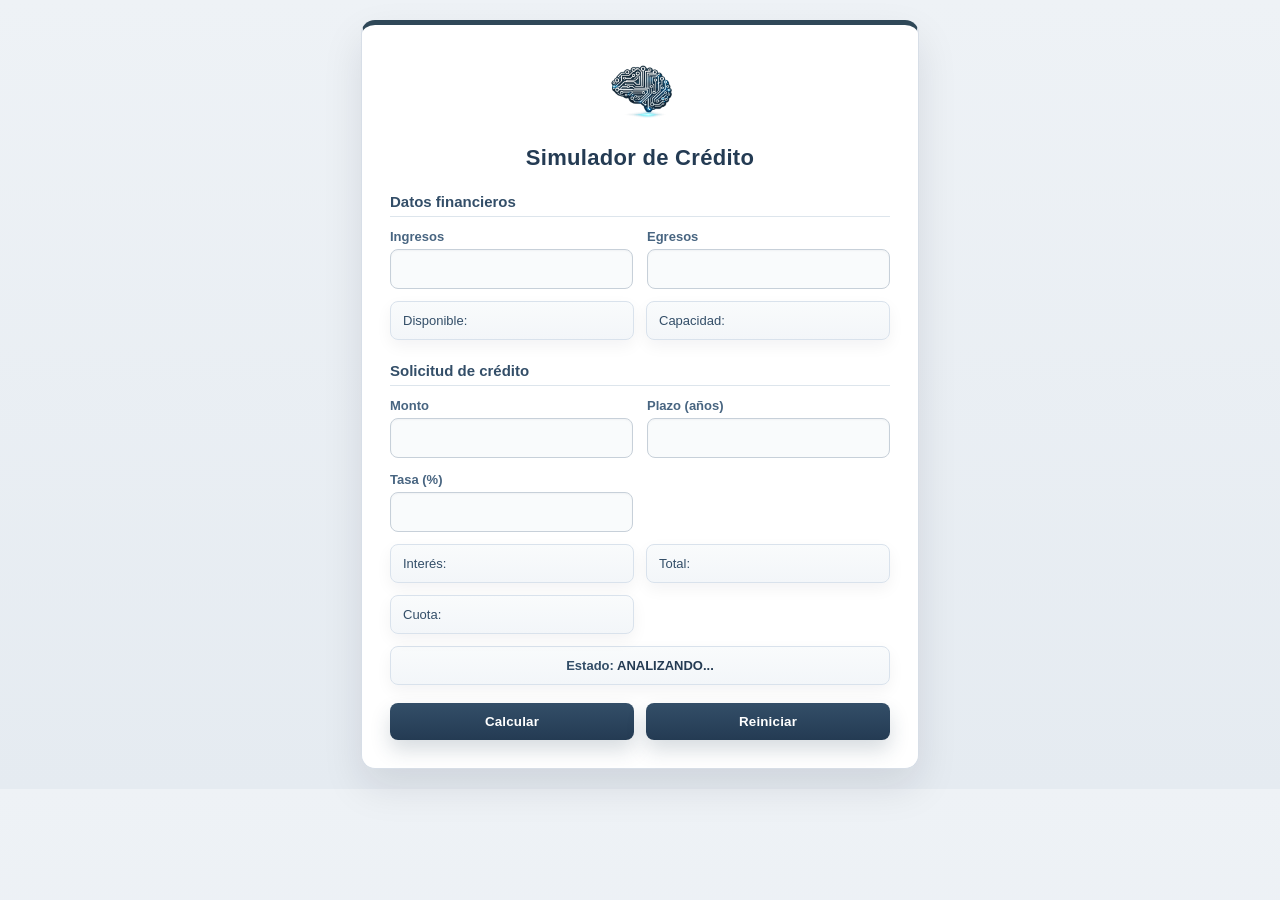
==== index.html @ 6d14caef "aubir vercel cambiado index" ====
<!DOCTYPE html>
<html lang="es">

<head>
    <meta charset="UTF-8">
    <meta name="viewport" content="width=device-width, initial-scale=1.0">
    <title>Simulador de Crédito</title>
    <link rel="stylesheet" href="simulador.css">
</head>

<body>

    <div class="container">

        <div class="header">
            <img src="logo.png" alt="Logo" class="logo">
            <h1>Simulador de Crédito</h1>
        </div>

        <h2>Datos financieros</h2>

        <div class="form-grid">
            <div>
                <label for="txtIngresos">Ingresos</label>
                <input type="text" id="txtIngresos">
            </div>

            <div>
                <label for="txtEgresos">Egresos</label>
                <input type="text" id="txtEgresos">
            </div>
        </div>

        <div class="result-grid">
            <p>Disponible: <span id="spnDisponible"></span></p>
            <p>Capacidad: <span id="spnCapacidadPago"></span></p>
        </div>

        <h2>Solicitud de crédito</h2>

        <div class="form-grid">
            <div>
                <label for="txtMonto">Monto</label>
                <input type="text" id="txtMonto">
            </div>

            <div>
                <label for="txtPlazo">Plazo (años)</label>
                <input type="text" id="txtPlazo">
            </div>

            <div>
                <label for="txtTasaInteres">Tasa (%)</label>
                <input type="text" id="txtTasaInteres">
            </div>
        </div>

        <div class="result-grid">
            <p>Interés: <span id="spnInteresPagar"></span></p>
            <p>Total: <span id="spnTotalPrestamo"></span></p>
            <p>Cuota: <span id="spnCuotaMensual"></span></p>
        </div>

        <p class="estado">Estado: <span id="spnEstadoCredito">ANALIZANDO...</span></p>

        <div class="buttons">
            <button id="btnCalcularCredito" onclick="calcular()">Calcular</button>
            <button id="btnReiniciar">Reiniciar</button>
        </div>

    </div>

    <script src="funciones.js"></script>
    <script src="simulador.js"></script>
</body>

</html>
---- simulador.css ----
body {
    font-family: Arial, sans-serif;
    background: linear-gradient(180deg, #eef2f6 0%, #e5ebf1 100%);
    margin: 0;
    padding: 20px;
    color: #1f2933;
}

.container {
    max-width: 500px;
    margin: auto;
    background: #ffffff;
    padding: 28px;
    border-radius: 14px;
    box-shadow: 0 18px 40px rgba(15, 23, 42, 0.10);
    border: 1px solid #d7dee7;
    border-top: 5px solid #2f4858;
}

.header {
    text-align: center;
    margin-bottom: 18px;
}

.logo {
    width: 120px;
    margin-bottom: 8px;
}

h1 {
    margin: 0;
    font-size: 22px;
    color: #243b53;
    letter-spacing: 0.3px;
}

h2 {
    font-size: 15px;
    color: #334e68;
    margin-top: 22px;
    margin-bottom: 12px;
    padding-bottom: 6px;
    border-bottom: 1px solid #dde5ec;
}

.form-grid {
    display: grid;
    grid-template-columns: 1fr 1fr;
    gap: 14px;
}

label {
    font-size: 13px;
    font-weight: bold;
    color: #486581;
    display: block;
    margin-bottom: 5px;
}

input {
    width: 100%;
    padding: 11px 12px;
    border-radius: 8px;
    border: 1px solid #c7d0d9;
    background: #f9fbfc;
    box-sizing: border-box;
    font-size: 14px;
    color: #1f2933;
    box-shadow: inset 0 1px 2px rgba(15, 23, 42, 0.04);
    transition: all 0.2s ease;
}

input:focus {
    outline: none;
    border-color: #52606d;
    background: #ffffff;
    box-shadow: 0 0 0 3px rgba(82, 96, 109, 0.12);
}

.result-grid {
    display: grid;
    grid-template-columns: 1fr 1fr;
    gap: 12px;
    margin-top: 12px;
}

p {
    background: linear-gradient(180deg, #f9fbfc 0%, #f3f6f9 100%);
    padding: 11px 12px;
    border-radius: 8px;
    font-size: 13px;
    margin: 0;
    border: 1px solid #d9e2ec;
    box-shadow: 0 6px 16px rgba(15, 23, 42, 0.05);
    color: #334e68;
}

span {
    font-weight: bold;
    color: #243b53;
}

.estado {
    margin-top: 12px;
    text-align: center;
    font-weight: bold;
    background: linear-gradient(180deg, #f9fbfc 0%, #f3f6f9 100%);
    border: 1px solid #d9e2ec;
    box-shadow: 0 6px 16px rgba(15, 23, 42, 0.05);
}

.buttons {
    display: flex;
    gap: 12px;
    margin-top: 18px;
}

button {
    flex: 1;
    padding: 11px;
    border: none;
    border-radius: 8px;
    background: linear-gradient(180deg, #334e68 0%, #243b53 100%);
    color: white;
    font-weight: bold;
    letter-spacing: 0.2px;
    cursor: pointer;
    box-shadow: 0 10px 20px rgba(36, 59, 83, 0.18);
    transition: all 0.2s ease;
}

button:hover {
    background: linear-gradient(180deg, #243b53 0%, #1f2933 100%);
    transform: translateY(-1px);
}

button:active {
    transform: translateY(0);
}

/* RESPONSIVE */
@media (max-width: 600px) {
    .form-grid,
    .result-grid {
        grid-template-columns: 1fr;
    }

    .container {
        padding: 20px;
    }

    .buttons {
        flex-direction: column;
    }
}
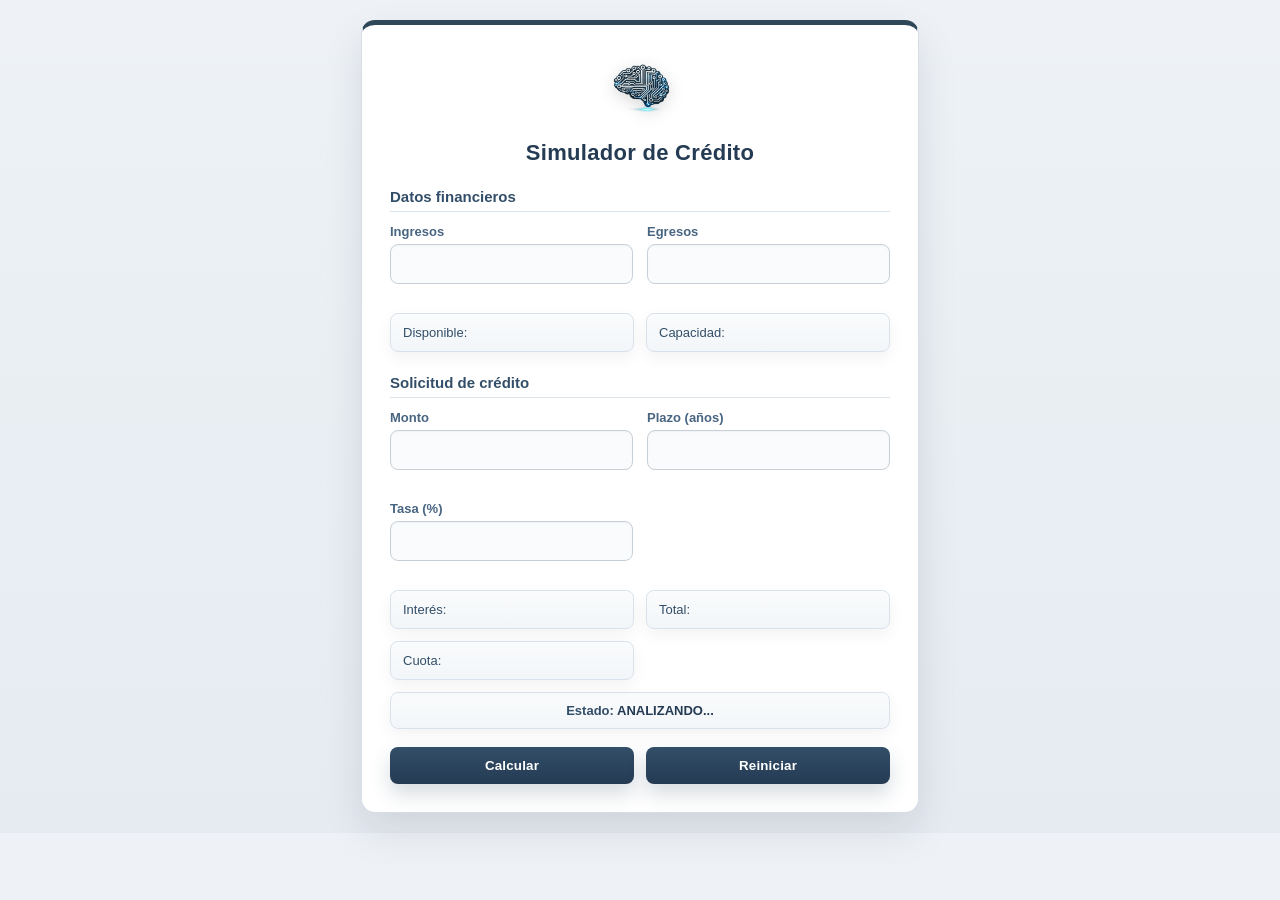
==== commit 192e5f1a: "puesto validaciones y boton reinicio con IA" ====
--- a/index.html
+++ b/index.html
@@ -23,11 +23,13 @@
             <div>
                 <label for="txtIngresos">Ingresos</label>
                 <input type="text" id="txtIngresos">
+                <small class="error" id="errorIngresos"></small>
             </div>
 
             <div>
                 <label for="txtEgresos">Egresos</label>
                 <input type="text" id="txtEgresos">
+                <small class="error" id="errorEgresos"></small>
             </div>
         </div>
 
@@ -42,16 +44,19 @@
             <div>
                 <label for="txtMonto">Monto</label>
                 <input type="text" id="txtMonto">
+                <small class="error" id="errorMonto"></small>
             </div>
 
             <div>
                 <label for="txtPlazo">Plazo (años)</label>
                 <input type="text" id="txtPlazo">
+                <small class="error" id="errorPlazo"></small>
             </div>
 
             <div>
                 <label for="txtTasaInteres">Tasa (%)</label>
                 <input type="text" id="txtTasaInteres">
+                <small class="error" id="errorTasaInteres"></small>
             </div>
         </div>
 
--- a/simulador.css
+++ b/simulador.css
@@ -23,8 +23,9 @@
 }
 
 .logo {
-    width: 120px;
-    margin-bottom: 8px;
+    width: 110px;
+    margin-bottom: 10px;
+    filter: drop-shadow(0 4px 8px rgba(0,0,0,0.15));
 }
 
 h1 {
@@ -70,6 +71,7 @@
     transition: all 0.2s ease;
 }
 
+/* EFECTO FOCUS PROFESIONAL */
 input:focus {
     outline: none;
     border-color: #52606d;
@@ -77,6 +79,23 @@
     box-shadow: 0 0 0 3px rgba(82, 96, 109, 0.12);
 }
 
+/* INPUT ERROR */
+input.error-input {
+    border-color: #d64545;
+    background: #fff5f5;
+    box-shadow: 0 0 0 2px rgba(214, 69, 69, 0.15);
+}
+
+/* MENSAJE DE ERROR */
+.error {
+    color: #d64545;
+    font-size: 11px;
+    margin-top: 3px;
+    display: block;
+    min-height: 14px;
+}
+
+/* RESULTADOS */
 .result-grid {
     display: grid;
     grid-template-columns: 1fr 1fr;
@@ -100,6 +119,7 @@
     color: #243b53;
 }
 
+/* ESTADO */
 .estado {
     margin-top: 12px;
     text-align: center;
@@ -107,8 +127,11 @@
     background: linear-gradient(180deg, #f9fbfc 0%, #f3f6f9 100%);
     border: 1px solid #d9e2ec;
     box-shadow: 0 6px 16px rgba(15, 23, 42, 0.05);
+    padding: 10px;
+    border-radius: 8px;
 }
 
+/* BOTONES */
 .buttons {
     display: flex;
     gap: 12px;
